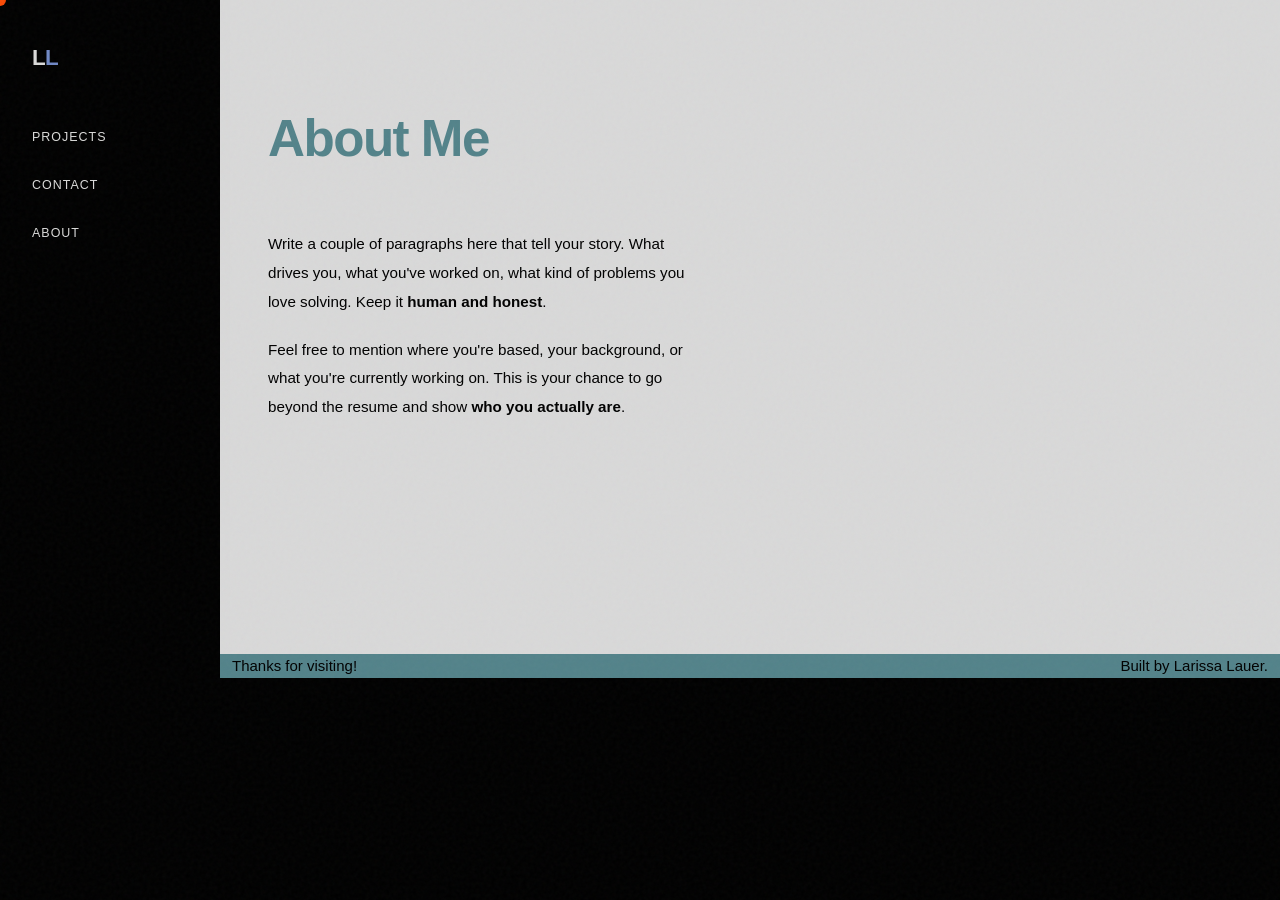
==== about.html @ 000bf774 "Update homepage layout and styling, including content additions." ====
<!DOCTYPE html>
<html lang="en">
<head>
  <meta charset="UTF-8" />
  <meta name="viewport" content="width=device-width, initial-scale=1.0" />
  <title>Larissa Lauer — Portfolio</title>
  <link rel="preconnect" href="https://fonts.googleapis.com" />
  <link rel="preconnect" href="https://fonts.gstatic.com" crossorigin />
  <link href="https://fonts.googleapis.com/css2?family=Syne:wght@400;700;800&family=DM+Mono:ital,wght@0,300;0,400;1,300&display=swap" rel="stylesheet" />
    
  <link rel="stylesheet" href="style.css">
  
<!-- Using style.css for things like nav/cursor, 
but also doing some customization below: -->
<style>
    body {
      background: var(--dark);
    }
    /* ── Sections ── */
    section { padding: 7rem 3rem 3rem; }
    .section-title {
      font-family: var(--font-display);
      font-weight: 800;
      font-size: clamp(2.2rem, 4vw, 3.5rem);
      letter-spacing: -0.03em;
      line-height: 1.05;
      color: var(--teal);
      margin-bottom: 4rem;
    }

    /* ── About ── */
    #about { 
      background: var(--light);
      padding-bottom: 7rem;
    }
    .about-grid {
      display: grid;
      grid-template-columns: 1fr 1fr;
      gap: 6rem;
      align-items: start;
    }
    .about-body {
      color: var(--dark);
      line-height: 1.9;
      font-size: 0.95rem;
      padding-bottom: 6rem;
    }
    .about-body p + p { margin-top: 1.2rem; }
    .about-body strong {font-weight: 600; }
</style>

</head>
<body>

  <div class="cursor" id="cursor"></div>

  <nav id="nav">
    <a href="index.html" class="nav-logo">L<span>L</span></a>
    <ul class="nav-links">
      <li><a href="index.html#projects">Projects</a></li>
      <li><a href="index.html#contact">Contact</a></li>
      <li><a href="about.html">About</a></li>
    </ul>
  </nav>
  
  <!-- About -->
  <section id="about">
    <div class="about-grid">
      <div>
        <h2 class="section-title reveal">About Me</h2>
        <div class="about-body reveal">
          <p>
            Write a couple of paragraphs here that tell your story.
            What drives you, what you've worked on, what kind of problems
            you love solving. Keep it <strong>human and honest</strong>.
          </p>
          <p>
            Feel free to mention where you're based, your background,
            or what you're currently working on. This is your chance to
            go beyond the resume and show <strong>who you actually are</strong>.
          </p>
        </div>
        <br>
      </div>
    </div>
  </section>

<footer>
  <span>Thanks for visiting!</span>Built by Larissa Lauer.
</footer>

  <script src="script.js"></script>

</body>
</html>
---- style.css ----
*, *::before, *::after { box-sizing: border-box; margin: 0; padding: 0; }

:root {
  --light:          #ffffffd9;
  --dark:           #000000;
  --muted:          #D9D9D8;
  --cursor:         #fb500c;
  --purple:         #7088c5;
  --teal:           #53838a;  
  --font-display: 'Outfit', sans-serif;
  --font-mono:    'Figtree', sans-serif;
}

html { scroll-behavior: smooth; }

body {
  background: var(--light);
  color: var(--light);
  font-family: var(--font-mono);
  font-size: 15px;
  line-height: 1.6;
  padding-left: 220px;
  overflow-x: hidden;
  cursor: none;
}

/* ── Custom cursor ── */
.cursor {
  width: 12px; height: 12px;
  background: var(--cursor);
  border-radius: 50%;
  position: fixed; top: 0; left: 0;
  pointer-events: none;
  z-index: 9999;
  transform: translate(-50%, -50%);
  transition: transform 0.08s ease, width 0.2s, height 0.2s, background 0.2s;
  mix-blend-mode: difference;
}
.cursor.grow { width: 40px; height: 40px; }

/* ── Noise overlay ── */
body::before {
  content: '';
  position: fixed; inset: 0;
  background-image: url("data:image/svg+xml,%3Csvg viewBox='0 0 256 256' xmlns='http://www.w3.org/2000/svg'%3E%3Cfilter id='n'%3E%3CfeTurbulence type='fractalNoise' baseFrequency='0.9' numOctaves='4' stitchTiles='stitch'/%3E%3C/filter%3E%3Crect width='100%25' height='100%25' filter='url(%23n)' opacity='1'/%3E%3C/svg%3E");
  opacity: 0.035;
  pointer-events: none;
  z-index: 100;
}

/* ── Nav ── */
nav {
    position: fixed;
    top: 0; left: 0;
    width: 220px;
    height: 100vh;
    z-index: 50;
    display: flex;
    flex-direction: column;
    padding: 2.5rem 2rem;
    background: var(--dark);
    border-right: 1px solid var(--border);
  }
  
  .nav-logo {
    font-family: var(--font-display);
    font-weight: 800;
    font-size: 1.4rem;
    letter-spacing: -0.03em;
    color: var(--muted);
    text-decoration: none;
    margin-bottom: 3rem;
  }
  .nav-logo span { color: var(--purple); }
  
  .nav-links {
    display: flex;
    flex-direction: column;
    gap: 1.5rem;
    list-style: none;
  }
  
  .nav-links a {
    color: var(--muted);
    text-decoration: none;
    font-size: 0.78rem;
    letter-spacing: 0.08em;
    text-transform: uppercase;
    transition: color 0.2s;
  }
  .nav-links a:hover { color: var(--teal); }

/* ── Hero ── */
.hero {
  min-height: 100vh;
  display: grid;
  grid-template-columns: 1fr 1fr;
  align-items: center;
  padding: 8rem 3rem 4rem;
  gap: 4rem;
  position: relative;
  overflow: hidden;
}

.hero-text { position: relative; z-index: 2; }

.hero-eyebrow {
  font-size: 0.72rem;
  letter-spacing: 0.2em;
  text-transform: uppercase;
  color: var(--dark);
  margin-bottom: 1.75rem;
  display: flex; align-items: center; gap: 0.8rem;
  opacity: 0; animation: fadeUp 0.6s 0.2s forwards;
}
.hero-eyebrow::before {
  content: '';
  display: inline-block;
  width: 2rem; height: 1px;
  background: var(--dark);
}

.hero-name {
  font-family: var(--font-display);
  font-weight: 800;
  font-size: clamp(3.5rem, 7vw, 6.5rem);
  line-height: 0.95;
  letter-spacing: -0.04em;
  margin-bottom: 1.5rem;
  opacity: 0; animation: fadeUp 0.7s 0.35s forwards;
}
.hero-name .line-accent { color: var(--dark); }
.hero-name .line-stroke {
  color: var(--purple);
}

.hero-desc {
  color: var(--dark);
  max-width: 38ch;
  line-height: 1.8;
  margin-bottom: 2.5rem;
  opacity: 0; animation: fadeUp 0.7s 0.5s forwards;
}

.hero-cta {
  display: flex; gap: 1rem; flex-wrap: wrap;
  opacity: 0; animation: fadeUp 0.7s 0.65s forwards;
}
.btn {
  display: inline-flex; align-items: center; gap: 0.5rem;
  padding: 0.85rem 1.8rem;
  font-family: var(--font-mono);
  font-size: 0.8rem;
  letter-spacing: 0.06em;
  text-decoration: none;
  border: 1px solid;
  transition: background 0.2s, color 0.2s, transform 0.15s;
  cursor: none;
}
.btn:hover { transform: translateY(-2px); }

.btn-primary { background: var(--dark); color: var(--light); border-color: var(--dark); }
.btn-primary:hover { background-color: var(--purple); }

.btn-ghost { background: transparent; color: var(--dark); border-color: var(--dark); }
.btn-ghost:hover { background-color: var(--teal); }

.hero-visual {
  position: relative; z-index: 2;
  display: flex; justify-content: center; align-items: center;
  opacity: 0; animation: fadeIn 1s 0.4s forwards;
}
.hero-avatar-wrap {
  position: relative;
  width: 480px; height: 480px;
}
.hero-avatar-bg {
  position: absolute;
  inset: 0;
  border: transparent;
  transform: translate(16px, 16px);
  background: var(--purple);
  border-radius: 50%;
}
.hero-avatar {
  position: relative;
  background: transparent;
  overflow: hidden;
  display: flex; align-items: center; justify-content: center;
  flex-direction: column; gap: 0.5rem;
  border: transparent;
  border-radius: 50%;
}

/* ── Sections ── */
section { padding: 7rem 3rem 3rem; }
.section-title {
  font-family: var(--font-display);
  font-weight: 800;
  font-size: clamp(2.2rem, 4vw, 3.5rem);
  letter-spacing: -0.03em;
  line-height: 1.05;
  color: var(--dark);
  margin-bottom: 3.5rem;
}
.section-title-light {
    font-family: var(--font-display);
    font-weight: 800;
    font-size: clamp(2.2rem, 4vw, 3.5rem);
    letter-spacing: -0.03em;
    line-height: 1.05;
    color: var(--muted);
    margin-bottom: 3.5rem;
  }

/* ── Projects ── */
#projects { 
    background: var(--dark); 
    border-top: 6px solid var(--purple);
}
.projects-grid {
    display: grid;
    grid-template-columns: minmax(0, 1fr) minmax(0, 1fr);
    gap: 1.5rem;
    align-items: start;
}
.project-card {
  background: var(--purple);
  border: 1px solid var(--dark);
  padding: 2rem;
  position: relative;
  overflow: hidden;
  transition: border-color 0.25s, transform 0.25s;
  cursor: none;
}
.project-card::before {
  content: '';
  position: absolute;
  top: 0; left: 0; right: 0;
  height: 2px;
  background: var(--dark);
  transform: scaleX(0);
  transform-origin: left;
  transition: transform 0.3s ease;
}
.project-card:hover { border-color: var(--dark); transform: translateY(-4px); }
.project-card:hover::before { transform: scaleX(1); }
.project-number {
  font-size: 0.68rem;
  letter-spacing: 0.15em;
  color: var(--muted);
  margin-bottom: 1.2rem;
}
.project-title {
  font-family: var(--font-display);
  font-weight: 700;
  font-size: 1.35rem;
  letter-spacing: -0.02em;
  margin-bottom: 0.7rem;
}
.project-desc {
  color: var(--dark);
  font-size: 0.85rem;
  line-height: 1.7;
  margin-bottom: 1.5rem;
  word-break: break-word;
}
.project-desc + .project-desc {
    margin-top: -0.5rem;
}
.project-tags { display: flex; flex-wrap:wrap; gap: 0.5rem; margin-bottom: 1.5rem; }
.tag {
  font-size: 0.68rem;
  letter-spacing: 0.08em;
  text-transform: uppercase;
  padding: 0.25rem 0.6rem;
  border: 1px solid var(--dark);
  background-color: var(--muted);
  color: var(--dark);
}
.project-links { display: flex; flex-direction: column; gap: 1rem; }
.project-link {
  font-size: 0.75rem;
  font-weight: 550;
  letter-spacing: 0.08em;
  text-transform: uppercase;
  color: var(--dark);
  text-decoration: none;
  border-bottom: 1px solid transparent;
  transition: border-color 0.2s;
}
.project-link:hover { border-color: var(--dark); }

.project-link.ghost {
    font-size: 0.75rem;
    font-weight: 400;
    letter-spacing: 0.08em;
    text-transform: uppercase;
    color: var(--dark);
    text-decoration: none;
    border-bottom: 1px solid transparent;
    transition: border-color 0.2s;
    color: var(--muted); 
}
.project-link.ghost:hover { color: var(--light); border-color: var(--muted); }

/* ── Contact ── */
#contact {
  background: var(--dark);
  border-top: 3px solid var(--light);
  text-align: center;
  padding-bottom: 6rem;
}
.contact-inner { max-width: 600px; margin: 0 auto; }
.contact-giant {
  font-family: var(--font-display);
  font-weight: 800;
  font-size: clamp(1rem, -7.125rem + 26vw, 2.625rem);;
  letter-spacing: -0.04em;
  line-height: 0.9;
  margin-bottom: 1.5rem;
  color: var(--muted)
}
.contact-giant .stroke {
  -webkit-text-stroke: 2px var(--teal);
  color: transparent;
}
.contact-desc {
  color: var(--muted);
  max-width: 40ch;
  margin: 0 auto 2.5rem;
  line-height: 1.8;
  font-size: 0.9rem;
}

.social-links {
    display: flex;
    justify-content: center;
    flex-wrap: wrap;
    gap: 0.75rem;
    margin-top: 2rem;
    margin-bottom: 3rem;
  }
  
  .btn-social {
    display: inline-flex;
    align-items: center;
    padding: 0.65rem 1.4rem;
    font-family: var(--font-mono);
    font-size: 0.75rem;
    letter-spacing: 0.1em;
    text-transform: uppercase;
    text-decoration: none;
    border: 4px solid var(--teal);
    border-radius: 999px;
    color: var(--dark);
    background: var(--muted);
    cursor: none;
  }
  .btn-social:hover {
    background: var(--teal);
    color: var(--dark)
  }

  footer { 
    padding: 0rem 0.75rem;
    border-bottom: 1px;
    display: flex;
    justify-content: space-between;
    background-color: var(--teal);
    color: var(--dark)
}

── Marquee ──
.marquee-wrap {
  border-top: 1px solid var(--dark);
  border-bottom: 1px solid var(--dark);
  overflow: hidden;
  padding: 0.9rem 0;
  background: var(--purple);
}
.marquee-track {
  display: flex; gap: 3rem;
  white-space: nowrap;
  animation: marquee 22s linear infinite;
}
.marquee-item {
  display: flex; align-items: center; gap: 3rem;
  font-size: 0.72rem;
  letter-spacing: 0.12em;
  text-transform: uppercase;
  color: var(--muted);
}
.marquee-dot { color: var(--dark); font-size: 1.2rem; line-height: 1; }
@keyframes marquee { from { transform: translateX(0); } to { transform: translateX(-50%); } }

/* ── Animations ── */
@keyframes fadeUp {
  from { opacity: 0; transform: translateY(24px); }
  to   { opacity: 1; transform: translateY(0); }
}
@keyframes fadeIn {
  from { opacity: 0; }
  to   { opacity: 1; }
}

/* Scroll reveal */
.reveal {
  opacity: 0;
  transform: translateY(32px);
  transition: opacity 0.7s ease, transform 0.7s ease;
}
.reveal.visible {
  opacity: 1;
  transform: translateY(0);
}

/* ── Responsive ── */
@media (max-width: 900px) {
    nav {
      width: 100%;
      height: auto;
      flex-direction: row;
      align-items: center;
      justify-content: space-between;
      padding: 1.2rem 1.5rem;
      border-right: none;
      border-bottom: 1px solid var(--border);
    }
    .nav-links { flex-direction: row; gap: 1.5rem; margin-bottom: 0; }
    .nav-logo { margin-bottom: 0; }
    body { padding-left: 0; }
    .projects-grid {
        grid-template-columns: 1fr;
      }

  }
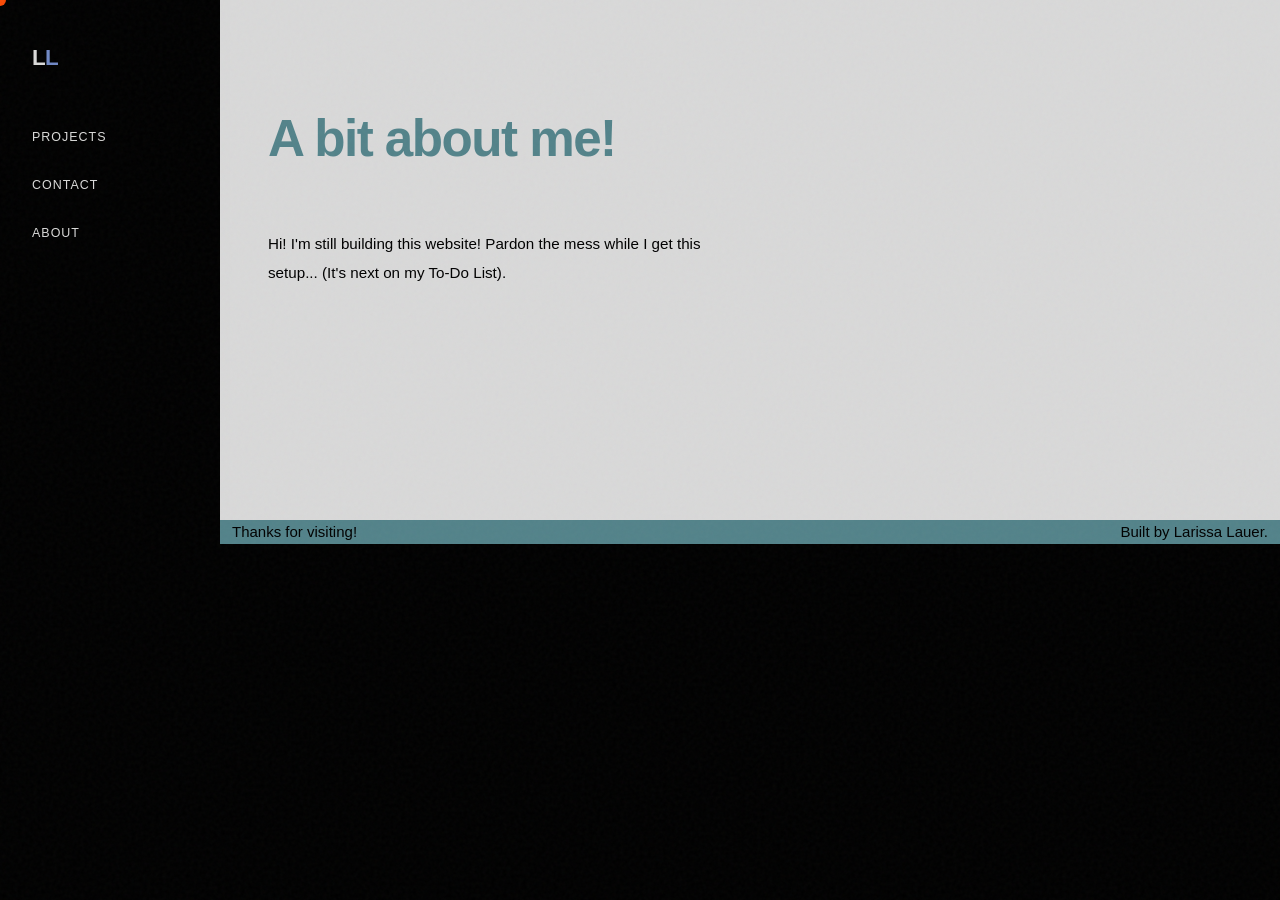
==== commit b5eaca54: "Updating bio and About page. Cleaning up project page." ====
--- a/about.html
+++ b/about.html
@@ -67,17 +67,10 @@
   <section id="about">
     <div class="about-grid">
       <div>
-        <h2 class="section-title reveal">About Me</h2>
+        <h2 class="section-title reveal">A bit about me!</h2>
         <div class="about-body reveal">
           <p>
-            Write a couple of paragraphs here that tell your story.
-            What drives you, what you've worked on, what kind of problems
-            you love solving. Keep it <strong>human and honest</strong>.
-          </p>
-          <p>
-            Feel free to mention where you're based, your background,
-            or what you're currently working on. This is your chance to
-            go beyond the resume and show <strong>who you actually are</strong>.
+            Hi! I'm still building this website! Pardon the mess while I get this setup... (It's next on my To-Do List).
           </p>
         </div>
         <br>
--- a/style.css
+++ b/style.css
@@ -136,7 +136,7 @@
 
 .hero-desc {
   color: var(--dark);
-  max-width: 38ch;
+  max-width: 50ch;
   line-height: 1.8;
   margin-bottom: 2.5rem;
   opacity: 0; animation: fadeUp 0.7s 0.5s forwards;
@@ -417,6 +417,7 @@
 
 /* ── Responsive ── */
 @media (max-width: 900px) {
+    /* Navigation tab moves to Row format. */
     nav {
       width: 100%;
       height: auto;
@@ -429,9 +430,18 @@
     }
     .nav-links { flex-direction: row; gap: 1.5rem; margin-bottom: 0; }
     .nav-logo { margin-bottom: 0; }
+    
+    /* Hide Photo*/
+    .hero-visual {
+        display: none;
+      }
+      
+    /* Remove padding */
     body { padding-left: 0; }
+
+    /* Project grids shrink to 1 column instead of 2. */
     .projects-grid {
         grid-template-columns: 1fr;
       }
 
-  }+    }
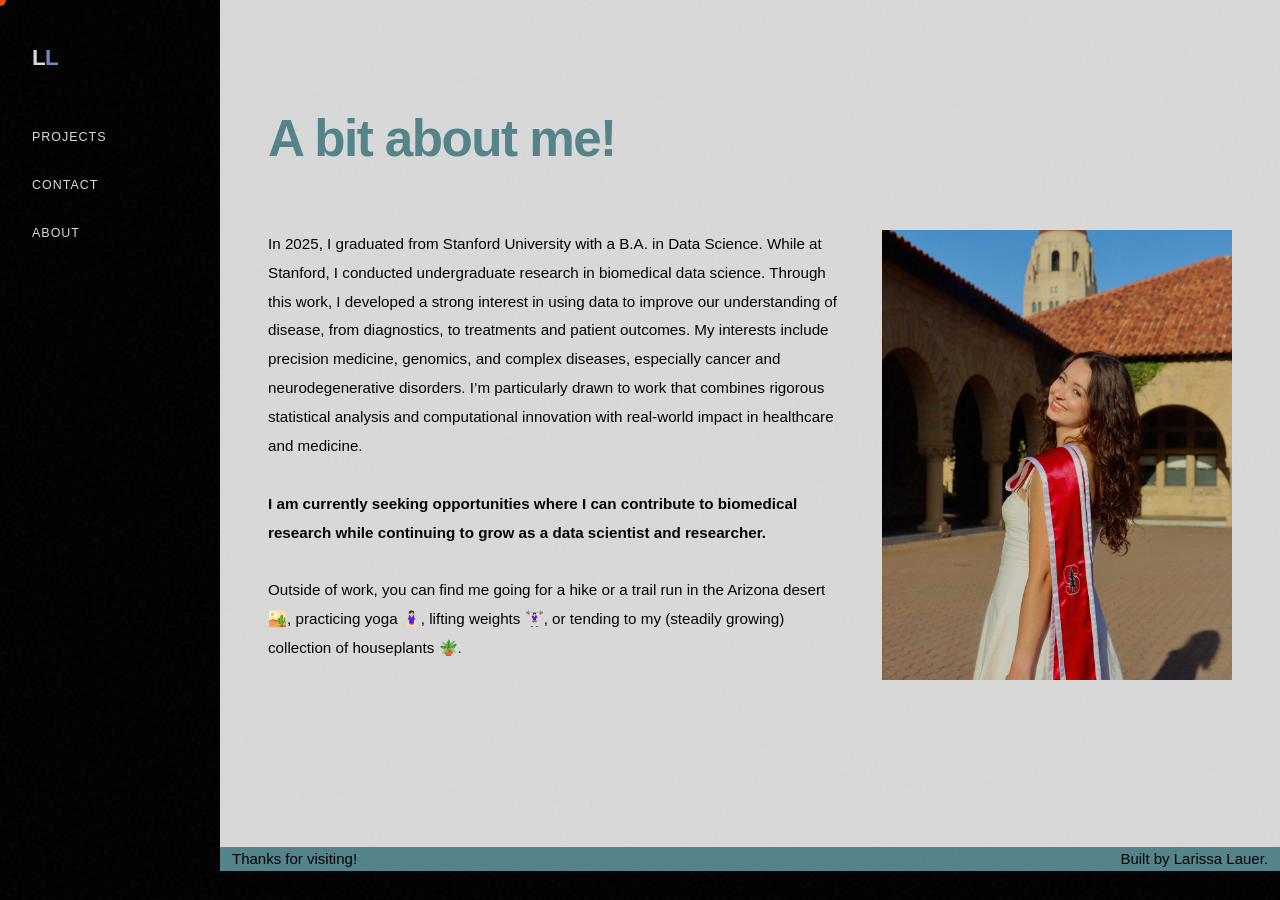
==== commit 16de9d17: "updating About page" ====
--- a/about.html
+++ b/about.html
@@ -35,7 +35,6 @@
     }
     .about-grid {
       display: grid;
-      grid-template-columns: 1fr 1fr;
       gap: 6rem;
       align-items: start;
     }
@@ -43,10 +42,19 @@
       color: var(--dark);
       line-height: 1.9;
       font-size: 0.95rem;
-      padding-bottom: 6rem;
+      padding-bottom: 3rem;
     }
     .about-body p + p { margin-top: 1.2rem; }
     .about-body strong {font-weight: 600; }
+    .about-photo {
+      float: right;
+      width: 350px;
+      height: 450px;
+      object-fit: cover;
+      margin-top: 0;
+      margin-left: 2.5rem;
+      margin-bottom: 1.5rem;
+    }
 </style>
 
 </head>
@@ -68,9 +76,21 @@
     <div class="about-grid">
       <div>
         <h2 class="section-title reveal">A bit about me!</h2>
+        <img src="stanford_grad_photo.jpg" class="about-photo" alt="Larissa Lauer" />
         <div class="about-body reveal">
           <p>
-            Hi! I'm still building this website! Pardon the mess while I get this setup... (It's next on my To-Do List).
+            In 2025, I graduated from Stanford University with a B.A. in Data Science. While at Stanford, I conducted undergraduate research in biomedical data science. 
+            Through this work, I developed a strong interest in using data to improve our understanding of disease, from diagnostics, to treatments and patient outcomes. 
+            My interests include precision medicine, genomics, and complex diseases, especially cancer and neurodegenerative disorders. 
+            I’m particularly drawn to work that combines rigorous statistical analysis and computational innovation with real-world impact in healthcare and medicine.
+            <br> <br>
+            <strong>
+              I am currently seeking opportunities where I can contribute to biomedical research while continuing to grow as a data scientist and researcher.
+            </strong>
+            <br> <br>
+            Outside of work, you can find me going for a hike or a trail run in the Arizona desert 🏜️, 
+            practicing yoga 🧘🏻‍♀️, lifting weights 🏋🏻‍♀️, or tending to my (steadily growing) collection of houseplants 🪴.
+
           </p>
         </div>
         <br>
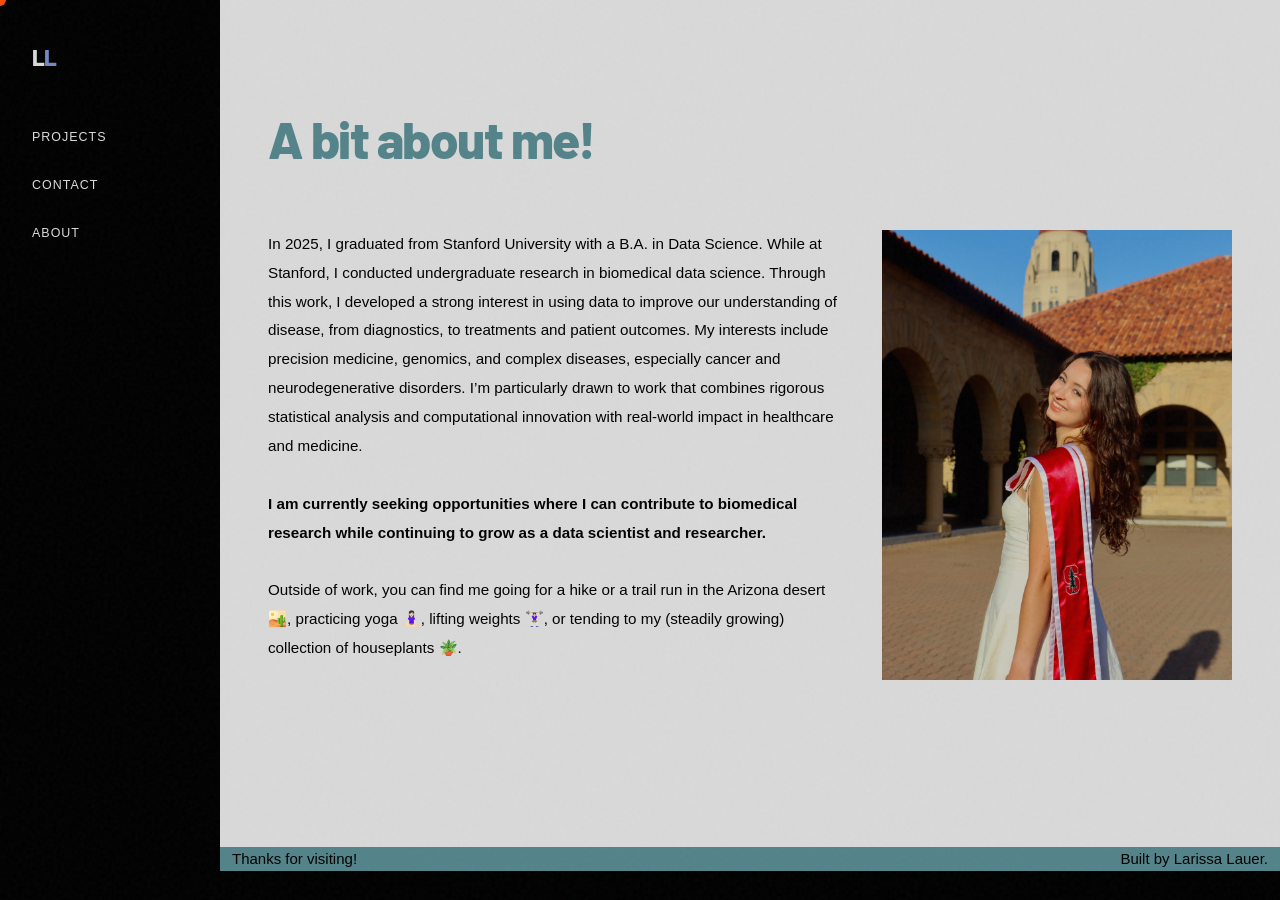
==== commit 73e1337d: "Changing fonts" ====
--- a/about.html
+++ b/about.html
@@ -6,8 +6,7 @@
   <title>Larissa Lauer — Portfolio</title>
   <link rel="preconnect" href="https://fonts.googleapis.com" />
   <link rel="preconnect" href="https://fonts.gstatic.com" crossorigin />
-  <link href="https://fonts.googleapis.com/css2?family=Syne:wght@400;700;800&family=DM+Mono:ital,wght@0,300;0,400;1,300&display=swap" rel="stylesheet" />
-    
+  <link href="https://fonts.googleapis.com/css2?family=Barlow:wght@400;700;800&display=swap" rel="stylesheet" />
   <link rel="stylesheet" href="style.css">
   
 <!-- Using style.css for things like nav/cursor, 
--- a/style.css
+++ b/style.css
@@ -7,8 +7,8 @@
   --cursor:         #fb500c;
   --purple:         #7088c5;
   --teal:           #53838a;  
-  --font-display: 'Outfit', sans-serif;
-  --font-mono:    'Figtree', sans-serif;
+  --font-display: 'Barlow', sans-serif;
+  --font-mono: 'Arial', sans-serif;
 }
 
 html { scroll-behavior: smooth; }
@@ -125,7 +125,7 @@
   font-weight: 800;
   font-size: clamp(3.5rem, 7vw, 6.5rem);
   line-height: 0.95;
-  letter-spacing: -0.04em;
+  letter-spacing: -0.02em;
   margin-bottom: 1.5rem;
   opacity: 0; animation: fadeUp 0.7s 0.35s forwards;
 }
@@ -198,7 +198,7 @@
   font-family: var(--font-display);
   font-weight: 800;
   font-size: clamp(2.2rem, 4vw, 3.5rem);
-  letter-spacing: -0.03em;
+  letter-spacing: 0.01em;
   line-height: 1.05;
   color: var(--dark);
   margin-bottom: 3.5rem;
@@ -313,9 +313,9 @@
 }
 .contact-inner { max-width: 600px; margin: 0 auto; }
 .contact-giant {
-  font-family: var(--font-display);
+  font-family: var(--font-mono);
   font-weight: 800;
-  font-size: clamp(1rem, -7.125rem + 26vw, 2.625rem);;
+  font-size: clamp(1.625rem, -1.375rem + 8vw, 2.625rem);
   letter-spacing: -0.04em;
   line-height: 0.9;
   margin-bottom: 1.5rem;
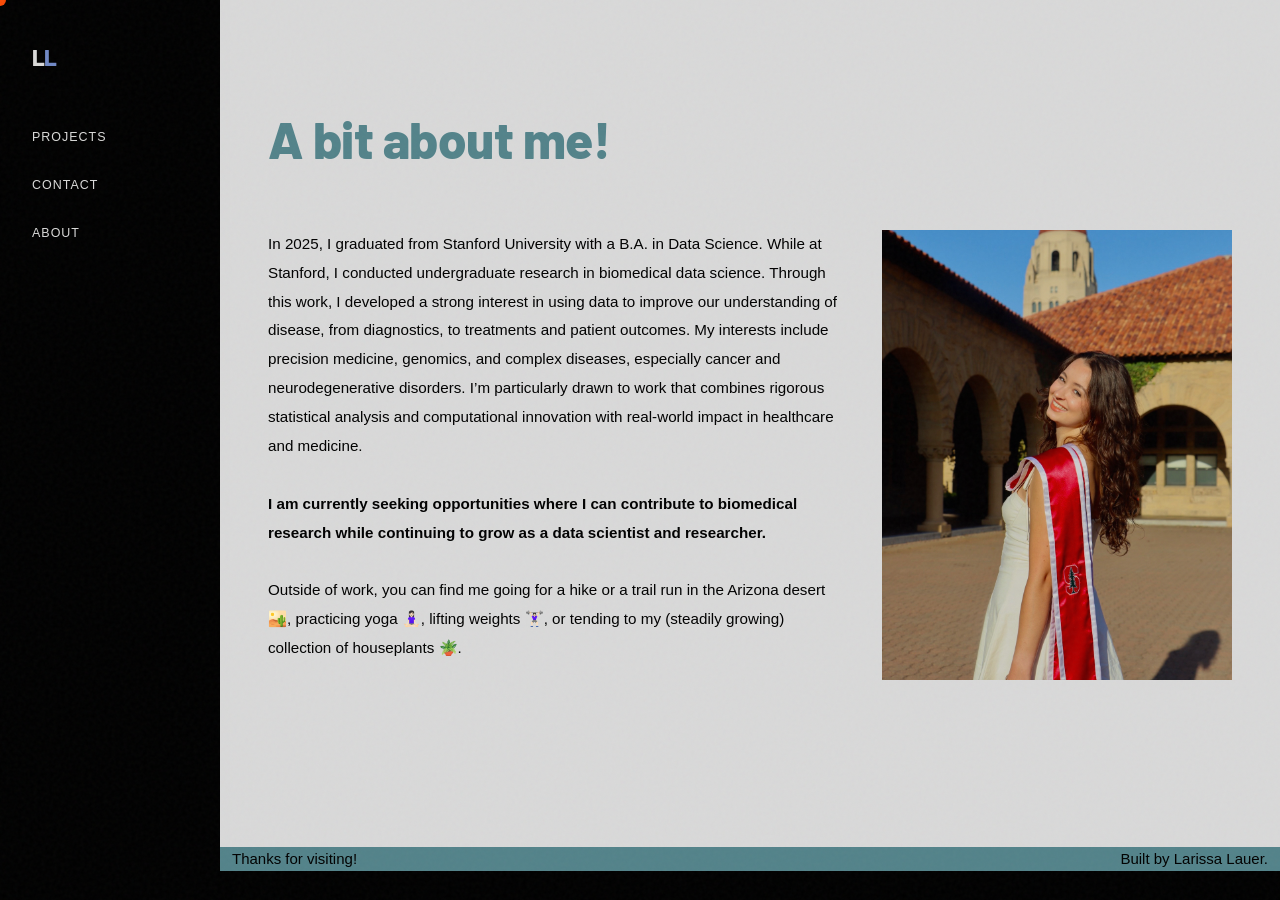
==== commit 0f870251: "Various formatting updates to About.html" ====
--- a/about.html
+++ b/about.html
@@ -3,12 +3,17 @@
 <head>
   <meta charset="UTF-8" />
   <meta name="viewport" content="width=device-width, initial-scale=1.0" />
-  <title>Larissa Lauer — Portfolio</title>
+  <title>Larissa Lauer — About</title>
   <link rel="preconnect" href="https://fonts.googleapis.com" />
   <link rel="preconnect" href="https://fonts.gstatic.com" crossorigin />
   <link href="https://fonts.googleapis.com/css2?family=Barlow:wght@400;700;800&display=swap" rel="stylesheet" />
   <link rel="stylesheet" href="style.css">
-  
+  <!-- Link sharing settings: -->
+  <meta property="og:title" content="Larissa Lauer - About" />
+  <meta property="og:description" content="A bit about me!" />
+  <meta property="og:image" content="preview.png" />
+  <meta property="og:url" content="https://larissalauer.github.io/my-homepage/about.html"/>
+
 <!-- Using style.css for things like nav/cursor, 
 but also doing some customization below: -->
 <style>
@@ -21,7 +26,7 @@
       font-family: var(--font-display);
       font-weight: 800;
       font-size: clamp(2.2rem, 4vw, 3.5rem);
-      letter-spacing: -0.03em;
+      letter-spacing: -0.01em;
       line-height: 1.05;
       color: var(--teal);
       margin-bottom: 4rem;
@@ -54,6 +59,11 @@
       margin-left: 2.5rem;
       margin-bottom: 1.5rem;
     }
+  @media (max-width: 900px) {
+    .about-photo {
+      display: none;
+    }
+  }
 </style>
 
 </head>
